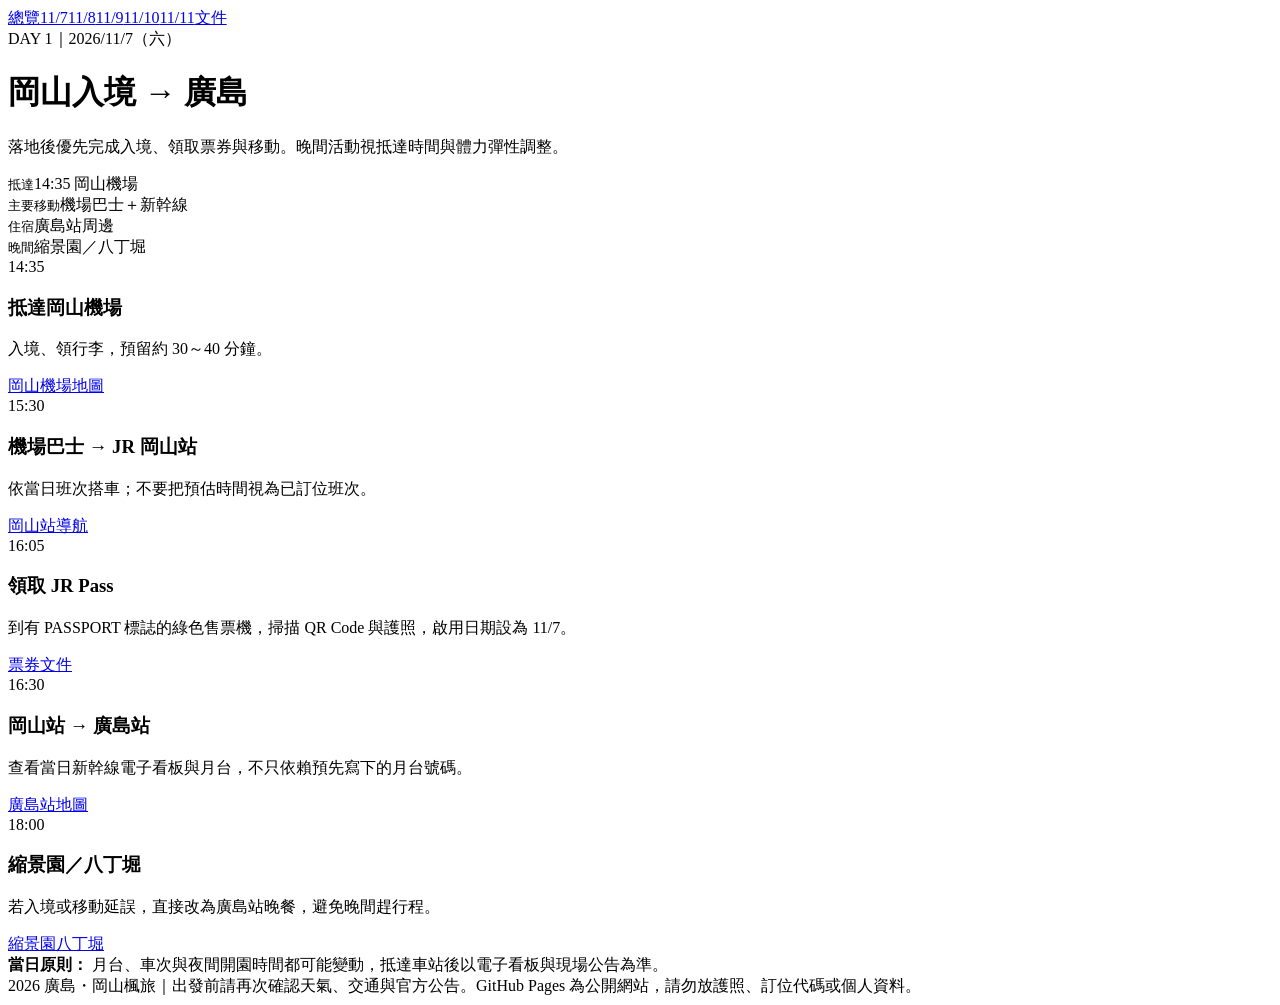
==== day1.html @ 459d754c "newplan" ====
<!doctype html><html lang="zh-Hant"><head><meta charset="utf-8"><meta name="viewport" content="width=device-width,initial-scale=1"><meta name="theme-color" content="#365b45"><meta name="description" content="2026 廣島岡山五天四夜自由行"><title>Day 1｜岡山到廣島</title><link rel="stylesheet" href="assets/style.css"></head><body><nav class="nav"><div class="wrap"><a href="index.html">總覽</a><a href="day1.html">11/7</a><a href="day2.html">11/8</a><a href="day3.html">11/9</a><a href="day4.html">11/10</a><a href="day5.html">11/11</a><a href="documents.html">文件</a></div></nav><main><div class="wrap"><header class="page-head"><div class="kicker">DAY 1｜2026/11/7（六）</div><h1>岡山入境 → 廣島</h1><p>落地後優先完成入境、領取票券與移動。晚間活動視抵達時間與體力彈性調整。</p></header><div class="summary"><div><small>抵達</small>14:35 岡山機場</div><div><small>主要移動</small>機場巴士＋新幹線</div><div><small>住宿</small>廣島站周邊</div><div><small>晚間</small>縮景園／八丁堀</div></div><section class="timeline"><div class="stop"><div class="time">14:35</div><span class="dot"></span><div class="stop-body"><h3>抵達岡山機場</h3><p>入境、領行李，預留約 30～40 分鐘。</p><div class="actions"><a class="btn secondary" href="https://www.google.com/maps/search/?api=1&query=Okayama+Airport" target="_blank" rel="noopener">岡山機場地圖</a></div></div></div><div class="stop"><div class="time">15:30</div><span class="dot"></span><div class="stop-body"><h3>機場巴士 → JR 岡山站</h3><p>依當日班次搭車；不要把預估時間視為已訂位班次。</p><div class="actions"><a class="btn secondary" href="https://www.google.com/maps/dir/?api=1&destination=Okayama+Station" target="_blank" rel="noopener">岡山站導航</a></div></div></div><div class="stop"><div class="time">16:05</div><span class="dot"></span><div class="stop-body"><h3>領取 JR Pass</h3><p>到有 PASSPORT 標誌的綠色售票機，掃描 QR Code 與護照，啟用日期設為 11/7。</p><div class="actions"><a class="btn secondary" href="documents.html" target="_blank" rel="noopener">票券文件</a></div></div></div><div class="stop"><div class="time">16:30</div><span class="dot"></span><div class="stop-body"><h3>岡山站 → 廣島站</h3><p>查看當日新幹線電子看板與月台，不只依賴預先寫下的月台號碼。</p><div class="actions"><a class="btn secondary" href="https://www.google.com/maps/search/?api=1&query=Hiroshima+Station" target="_blank" rel="noopener">廣島站地圖</a></div></div></div><div class="stop"><div class="time">18:00</div><span class="dot"></span><div class="stop-body"><h3>縮景園／八丁堀</h3><p>若入境或移動延誤，直接改為廣島站晚餐，避免晚間趕行程。</p><div class="actions"><a class="btn secondary" href="https://www.google.com/maps/search/?api=1&query=Shukkeien+Hiroshima" target="_blank" rel="noopener">縮景園</a><a class="btn secondary" href="https://www.google.com/maps/search/?api=1&query=Hatchobori+Hiroshima" target="_blank" rel="noopener">八丁堀</a></div></div></div></section><div class="notice"><strong>當日原則：</strong> 月台、車次與夜間開園時間都可能變動，抵達車站後以電子看板與現場公告為準。</div></div></main><footer class="footer"><div class="wrap">2026 廣島・岡山楓旅｜出發前請再次確認天氣、交通與官方公告。GitHub Pages 為公開網站，請勿放護照、訂位代碼或個人資料。</div></footer></body></html>
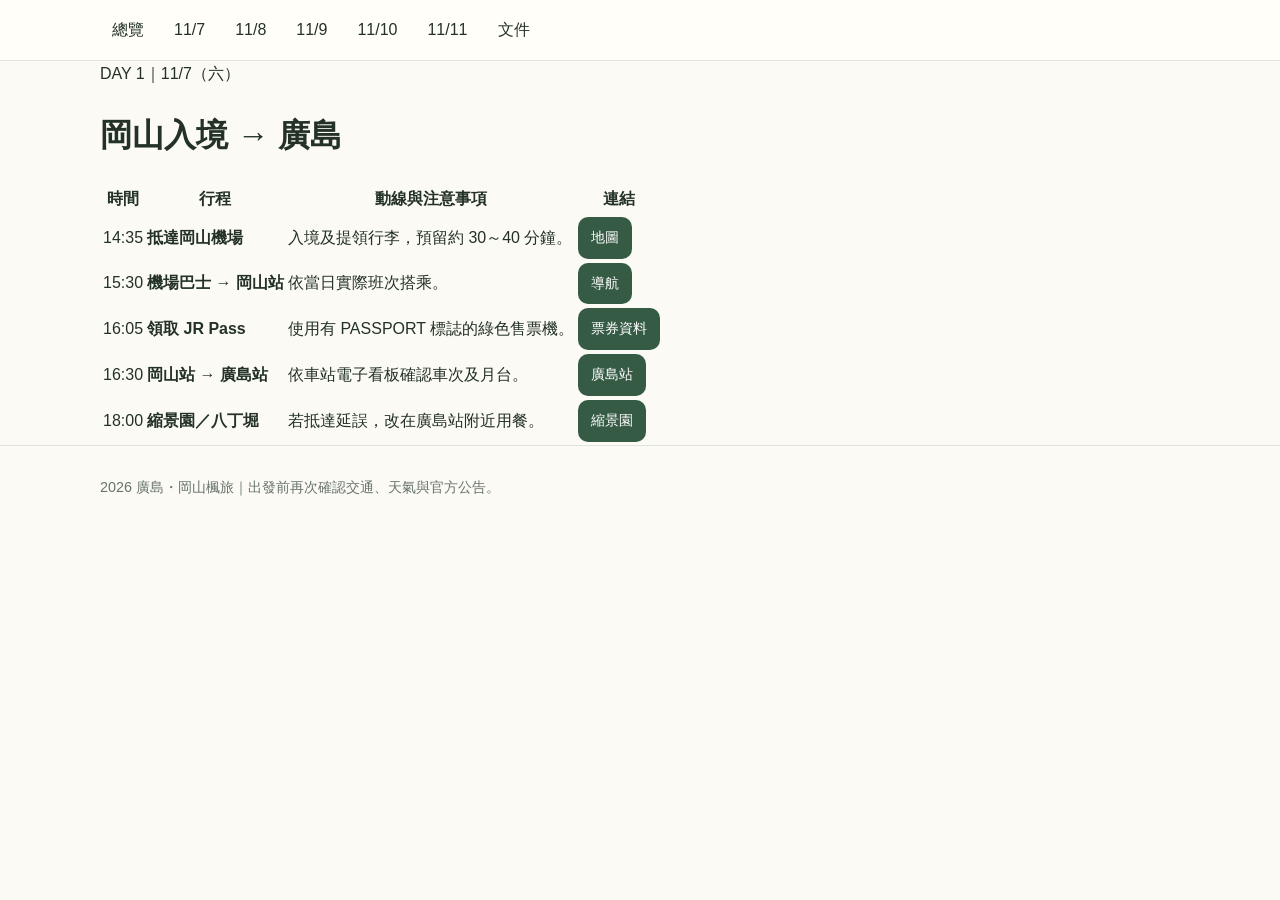
==== commit 9aa4c0e9: "change" ====
--- a/day1.html
+++ b/day1.html
@@ -1 +1 @@
-<!doctype html><html lang="zh-Hant"><head><meta charset="utf-8"><meta name="viewport" content="width=device-width,initial-scale=1"><meta name="theme-color" content="#365b45"><meta name="description" content="2026 廣島岡山五天四夜自由行"><title>Day 1｜岡山到廣島</title><link rel="stylesheet" href="assets/style.css"></head><body><nav class="nav"><div class="wrap"><a href="index.html">總覽</a><a href="day1.html">11/7</a><a href="day2.html">11/8</a><a href="day3.html">11/9</a><a href="day4.html">11/10</a><a href="day5.html">11/11</a><a href="documents.html">文件</a></div></nav><main><div class="wrap"><header class="page-head"><div class="kicker">DAY 1｜2026/11/7（六）</div><h1>岡山入境 → 廣島</h1><p>落地後優先完成入境、領取票券與移動。晚間活動視抵達時間與體力彈性調整。</p></header><div class="summary"><div><small>抵達</small>14:35 岡山機場</div><div><small>主要移動</small>機場巴士＋新幹線</div><div><small>住宿</small>廣島站周邊</div><div><small>晚間</small>縮景園／八丁堀</div></div><section class="timeline"><div class="stop"><div class="time">14:35</div><span class="dot"></span><div class="stop-body"><h3>抵達岡山機場</h3><p>入境、領行李，預留約 30～40 分鐘。</p><div class="actions"><a class="btn secondary" href="https://www.google.com/maps/search/?api=1&query=Okayama+Airport" target="_blank" rel="noopener">岡山機場地圖</a></div></div></div><div class="stop"><div class="time">15:30</div><span class="dot"></span><div class="stop-body"><h3>機場巴士 → JR 岡山站</h3><p>依當日班次搭車；不要把預估時間視為已訂位班次。</p><div class="actions"><a class="btn secondary" href="https://www.google.com/maps/dir/?api=1&destination=Okayama+Station" target="_blank" rel="noopener">岡山站導航</a></div></div></div><div class="stop"><div class="time">16:05</div><span class="dot"></span><div class="stop-body"><h3>領取 JR Pass</h3><p>到有 PASSPORT 標誌的綠色售票機，掃描 QR Code 與護照，啟用日期設為 11/7。</p><div class="actions"><a class="btn secondary" href="documents.html" target="_blank" rel="noopener">票券文件</a></div></div></div><div class="stop"><div class="time">16:30</div><span class="dot"></span><div class="stop-body"><h3>岡山站 → 廣島站</h3><p>查看當日新幹線電子看板與月台，不只依賴預先寫下的月台號碼。</p><div class="actions"><a class="btn secondary" href="https://www.google.com/maps/search/?api=1&query=Hiroshima+Station" target="_blank" rel="noopener">廣島站地圖</a></div></div></div><div class="stop"><div class="time">18:00</div><span class="dot"></span><div class="stop-body"><h3>縮景園／八丁堀</h3><p>若入境或移動延誤，直接改為廣島站晚餐，避免晚間趕行程。</p><div class="actions"><a class="btn secondary" href="https://www.google.com/maps/search/?api=1&query=Shukkeien+Hiroshima" target="_blank" rel="noopener">縮景園</a><a class="btn secondary" href="https://www.google.com/maps/search/?api=1&query=Hatchobori+Hiroshima" target="_blank" rel="noopener">八丁堀</a></div></div></div></section><div class="notice"><strong>當日原則：</strong> 月台、車次與夜間開園時間都可能變動，抵達車站後以電子看板與現場公告為準。</div></div></main><footer class="footer"><div class="wrap">2026 廣島・岡山楓旅｜出發前請再次確認天氣、交通與官方公告。GitHub Pages 為公開網站，請勿放護照、訂位代碼或個人資料。</div></footer></body></html>+<!doctype html><html lang="zh-Hant"><head><meta charset="utf-8"><meta name="viewport" content="width=device-width,initial-scale=1"><title>Day 1｜岡山入境 → 廣島</title><link rel="stylesheet" href="assets/style.css"></head><body><nav class="nav"><div class="wrap"><a href="index.html">總覽</a><a href="day1.html">11/7</a><a href="day2.html">11/8</a><a href="day3.html">11/9</a><a href="day4.html">11/10</a><a href="day5.html">11/11</a><a href="documents.html">文件</a></div></nav><main class="wrap"><header class="head"><div class="k">DAY 1｜11/7（六）</div><h1>岡山入境 → 廣島</h1></header><div class="table-wrap"><table><thead><tr><th>時間</th><th>行程</th><th>動線與注意事項</th><th>連結</th></tr></thead><tbody><tr><td>14:35</td><td><strong>抵達岡山機場</strong></td><td>入境及提領行李，預留約 30～40 分鐘。</td><td><a class="btn" href="https://www.google.com/maps/search/?api=1&query=Okayama+Airport" target="_blank" rel="noopener">地圖</a></td></tr><tr><td>15:30</td><td><strong>機場巴士 → 岡山站</strong></td><td>依當日實際班次搭乘。</td><td><a class="btn" href="https://www.google.com/maps/dir/?api=1&destination=Okayama+Station" target="_blank" rel="noopener">導航</a></td></tr><tr><td>16:05</td><td><strong>領取 JR Pass</strong></td><td>使用有 PASSPORT 標誌的綠色售票機。</td><td><a class="btn" href="documents.html" target="_blank" rel="noopener">票券資料</a></td></tr><tr><td>16:30</td><td><strong>岡山站 → 廣島站</strong></td><td>依車站電子看板確認車次及月台。</td><td><a class="btn" href="https://www.google.com/maps/search/?api=1&query=Hiroshima+Station" target="_blank" rel="noopener">廣島站</a></td></tr><tr><td>18:00</td><td><strong>縮景園／八丁堀</strong></td><td>若抵達延誤，改在廣島站附近用餐。</td><td><a class="btn" href="https://www.google.com/maps/search/?api=1&query=Shukkeien+Hiroshima" target="_blank" rel="noopener">縮景園</a></td></tr></tbody></table></div></main><footer class="footer"><div class="wrap">2026 廣島・岡山楓旅｜出發前再次確認交通、天氣與官方公告。</div></footer></body></html>
--- a/assets/style.css
+++ b/assets/style.css
@@ -0,0 +1,3 @@
+
+:root{--ink:#233126;--muted:#68746b;--cream:#fbfaf5;--paper:#fff;--green:#365b45;--leaf:#b2593e;--gold:#d9a441;--line:#dfe5de;--danger:#9e322c;--warn:#fff4d6}
+*{box-sizing:border-box}html{scroll-behavior:smooth}body{margin:0;font-family:-apple-system,BlinkMacSystemFont,"Segoe UI","Noto Sans TC",Arial,sans-serif;color:var(--ink);background:var(--cream);line-height:1.65}a{color:#24543d}.wrap{width:min(1080px,92vw);margin:auto}.hero{background:linear-gradient(135deg,#254735,#486f50);color:white;padding:52px 0 38px}.eyebrow{letter-spacing:.13em;font-size:.78rem;opacity:.82}.hero h1{font-size:clamp(2rem,6vw,4rem);margin:.18em 0}.hero p{max-width:720px;font-size:1.08rem}.chips{display:flex;flex-wrap:wrap;gap:8px;margin-top:20px}.chip{background:#ffffff1c;border:1px solid #ffffff45;border-radius:999px;padding:7px 12px;font-size:.9rem}.nav{position:sticky;top:0;z-index:10;background:#fffef9eF;backdrop-filter:blur(9px);border-bottom:1px solid var(--line);overflow:auto}.nav .wrap{display:flex;gap:6px;padding:9px 0;min-width:max-content}.nav a{text-decoration:none;padding:8px 12px;border-radius:10px;color:var(--ink)}.nav a:hover,.nav a.active{background:#e8efe9}.section{padding:35px 0}.grid{display:grid;grid-template-columns:repeat(3,1fr);gap:16px}.card{background:var(--paper);border:1px solid var(--line);border-radius:18px;padding:20px;box-shadow:0 5px 18px #2331260a}.card h2,.card h3{margin-top:0}.day-card{display:block;text-decoration:none;color:inherit}.day-card:hover{transform:translateY(-2px);box-shadow:0 9px 22px #23312615}.day-num{font-size:.78rem;letter-spacing:.12em;color:var(--leaf);font-weight:700}.timeline{margin:24px 0}.stop{display:grid;grid-template-columns:82px 1fr;gap:16px;position:relative;padding-bottom:22px}.stop:before{content:"";position:absolute;left:91px;top:29px;bottom:0;border-left:2px solid var(--line)}.time{font-weight:750;color:var(--leaf)}.dot{position:absolute;left:85px;top:8px;width:14px;height:14px;border-radius:50%;background:var(--gold);border:3px solid white;box-shadow:0 0 0 1px var(--gold)}.stop-body{padding-left:18px}.stop h3{margin:0;font-size:1.08rem}.stop p{margin:.25em 0;color:var(--muted)}.actions{display:flex;flex-wrap:wrap;gap:8px;margin-top:9px}.btn{display:inline-block;text-decoration:none;background:var(--green);color:white;padding:9px 13px;border-radius:10px;font-size:.9rem}.btn.secondary{background:#edf2ed;color:var(--green)}.notice{background:var(--warn);border-left:5px solid var(--gold);padding:16px 18px;border-radius:10px;margin:20px 0}.danger{background:#fff0ed;border-left-color:var(--danger)}.kicker{color:var(--leaf);font-weight:700}.page-head{padding:36px 0 8px}.page-head h1{font-size:clamp(1.8rem,5vw,3rem);margin:.1em 0}.summary{display:grid;grid-template-columns:repeat(4,1fr);gap:10px;margin:20px 0}.summary div{background:#fff;border:1px solid var(--line);padding:12px;border-radius:12px}.summary small{display:block;color:var(--muted)}.docs{display:grid;grid-template-columns:repeat(2,1fr);gap:12px}.doc{background:white;border:1px solid var(--line);border-radius:14px;padding:16px}.doc a{font-weight:700}.footer{border-top:1px solid var(--line);padding:30px 0;color:var(--muted);font-size:.9rem}.checklist li{margin:.5em 0}@media(max-width:760px){.grid,.docs{grid-template-columns:1fr}.summary{grid-template-columns:repeat(2,1fr)}.hero{padding-top:38px}.stop{grid-template-columns:64px 1fr}.stop:before{left:73px}.dot{left:67px}.nav a{padding:7px 10px}.wrap{width:min(94vw,1080px)}}
